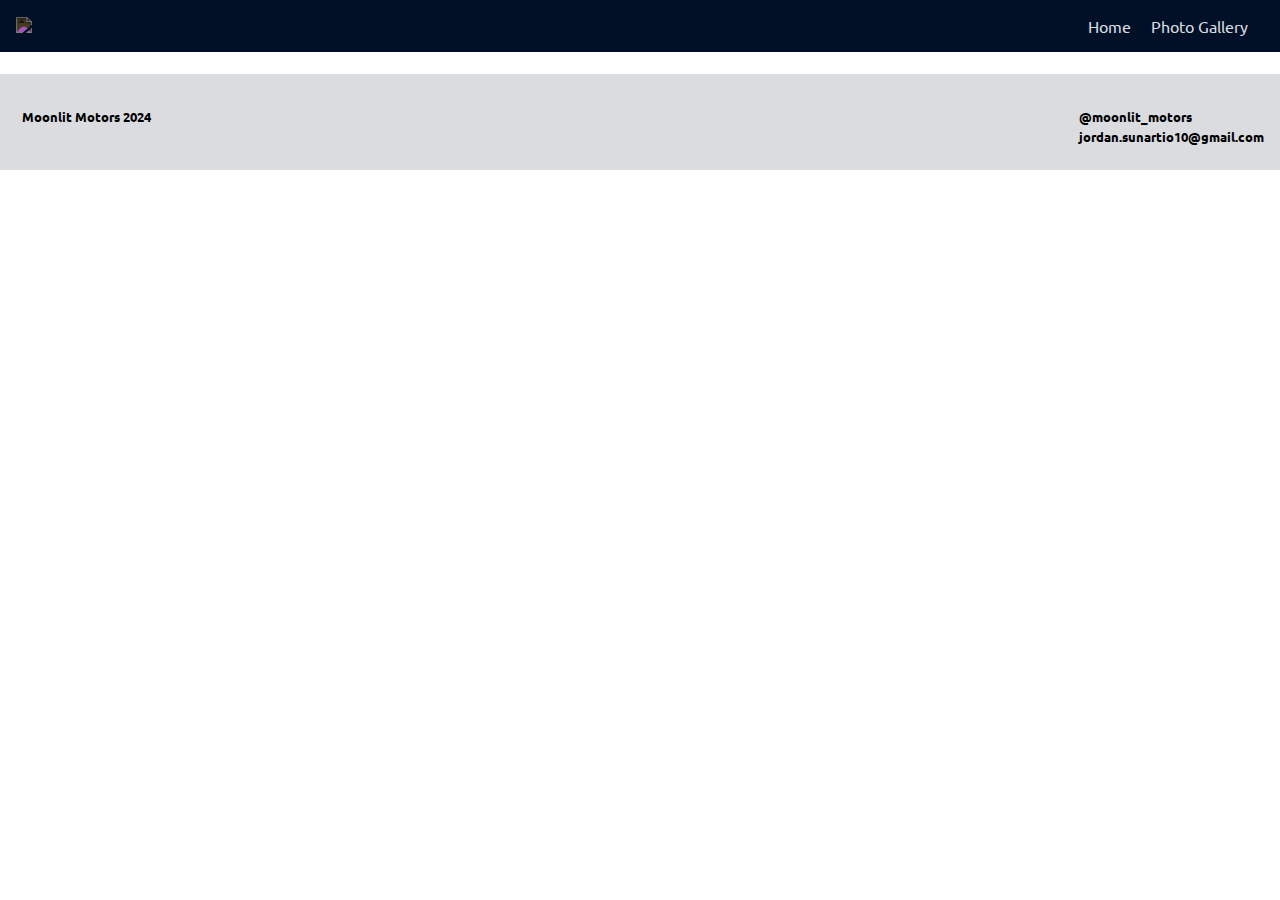
==== gallery.html @ 27edf60f "add gallery" ====
<!DOCTYPE html>
<html>
  <head>
    <link href="./resources/css/style.css"
    rel="stylesheet">
    <meta name="viewport"
    content="width=device-width,
    initial-scale=1">

    <!-- font awesome -->
    <script src="https://kit.fontawesome.com/3729f01691.js" crossorigin="anonymous"></script>

    <!-- fonts -->
    <link rel="preconnect" href="https://fonts.googleapis.com">
    <link rel="preconnect" href="https://fonts.gstatic.com" crossorigin>
    <link href="https://fonts.googleapis.com/css2?family=Ubuntu&display=swap" rel="stylesheet">
  </head>

  <!-- Header -->
  <header>
    <div id="logo-container">
      <img src="../../Instagram/logo/logo - moonlit motors.png">
    </div>

    <div id="nav-bar-container">
      <ul id="nav-bar">
        <li><a href="./index.html">Home</a></li>
        <li><a href="./gallery.html">Photo Gallery</a></li>
      </ul>
    </div>
  </header>

  <!-- Main Body -->
  <div id="body">

    <!-- Footer -->
    <footer>
      <span class="left">
        <i class="fa fa-copyright"></i>
      </span>
      <span class="left">
        <h5>Moonlit Motors 2024</h5>
      </span>

      <div id="contact" class="right">
        <div>
          <span class="left">
            <i class="fa fa-instagram"></i>
          </span>
          <span class="left">
            <h5>@moonlit_motors</h5>
          </span>
        </div>

        <div class="left">
          <span class="left">
            <i class="fa fa-envelope"></i>
          </span>
          <span class="left">
            <h5>jordan.sunartio10@gmail.com</h5>
          </span>
        </div>
      </div>
    </footer>
  </div>  
</html>
---- resources/css/style.css ----
/* General */
html {
  font-size: 16px;
  font-family: 'Ubuntu', sans-serif;
}

:root {
  --primaryblue: #02224f;
  --darkblue: #021027;
  --gray: #dadce0;
  --bluegray: #6f8096;
  --secondaryblue: #84abe3;
  --tertiaryblue: #759fd9;
}

body {
  margin: 0;
  padding: 0;
}

#body {
  position: relative;
  top: 74.19px;
}

/* Header */
header {
  background-color: var(--darkblue);
  display: flex;
  flex-wrap: nowrap;
  align-items: center;
  position: fixed;
  width: 100%;
  z-index: 11;
}

header #logo-container {
  padding: 1rem;
  width: 6rem;
}

header img {
  width: 100%;
  filter: invert(90%); /* change color from black to white for contrast against dark blue background */
}

header #nav-bar-container {
  width: 100%;
  display: flex;
  justify-content: end;
  margin-right: 2rem;
}

header li {
  list-style: none;
  display: inline-block;
  margin-left: 1rem;
}

header a {
  text-decoration: none;
  color: var(--gray);
  transition: color 0.3s;
}

header a:hover {
  color: white;
  font-weight: bold;
}

/* About */
#about {
  display: flex; 
  background-color: var(--darkblue);
  padding: 3rem 0 5rem 0;
}

#about-left,
#about-right {
  width: 50%;
}

#about-left {
  position: relative;
  left: 8%;
  padding: 1rem;
}

#about-left img {
  width: 100%;
  border-radius: 4px;
}

#about-right {
  background-color: #ffffff90;
  margin-top: 15%;
  position: relative;
  right: 8%;
  z-index: 10;
  height: fit-content;
  border-radius: 4px;
  padding: 2rem;
}

#about h1 {
  text-align: center;
}

/* Footer */
footer {
  padding: 2rem 1rem 4rem 1rem;
  background-color: var(--gray);
}

footer h5 {
  margin: 0.1rem 0 0.1rem 0.4rem;
}

footer .left {
  float: left;
}

footer .right {
  float: right;
}
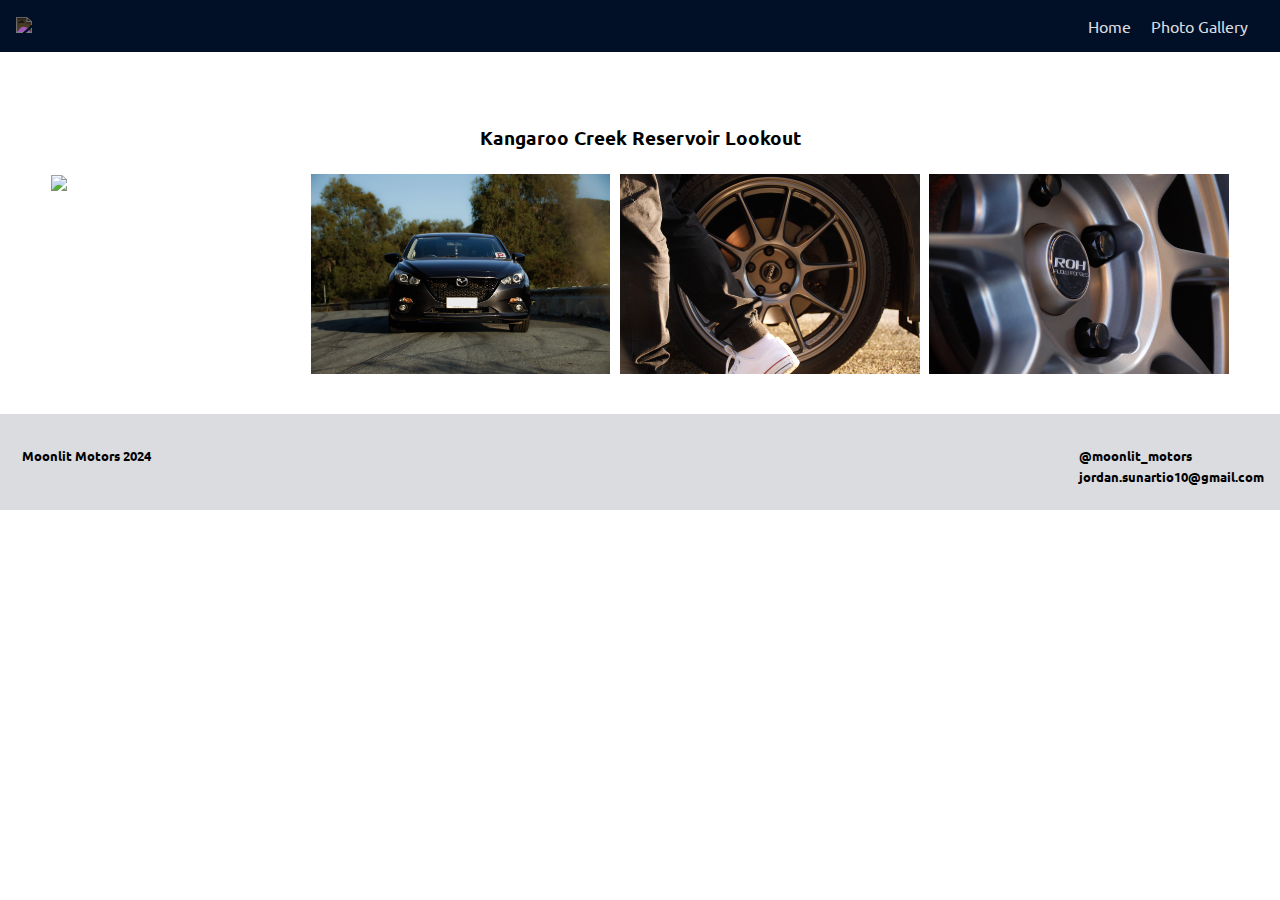
==== commit 559dea94: "add kangaroo creek photos" ====
--- a/gallery.html
+++ b/gallery.html
@@ -33,6 +33,25 @@
   <!-- Main Body -->
   <div id="body">
 
+    <!-- Gallery -->
+    <div id="kangaroo-creek" class="gallery-container">
+      <h3>Kangaroo Creek Reservoir Lookout</h3>
+      <div class="gallery">
+        <div class="img-container">
+          <img src="./resources/images/kangaroo creek/driver side wheel.jpg">
+        </div>
+        <div class="img-container">
+          <img src="./resources/images/kangaroo creek/front.jpg">
+        </div>
+        <div class="img-container">
+          <img src="./resources/images/kangaroo creek/wheel.jpg">
+        </div>
+        <div class="img-container">
+          <img src="./resources/images/kangaroo creek/wheel closeup.jpg">
+        </div>
+      </div>
+    </div>
+
     <!-- Footer -->
     <footer>
       <span class="left">
--- a/resources/css/style.css
+++ b/resources/css/style.css
@@ -84,6 +84,11 @@
   position: relative;
   left: 8%;
   padding: 1rem;
+  transition: width 0.75s;
+}
+
+#about-left:hover {
+  width: 60%;
 }
 
 #about-left img {
@@ -106,6 +111,31 @@
   text-align: center;
 }
 
+/* Gallery */
+.gallery-container {
+  padding: 2rem 1rem;
+}
+
+.gallery-container h3 {
+  text-align: center;
+}
+
+.gallery {
+  display: flex;
+  justify-content: center;
+  flex-wrap: wrap;
+}
+
+.gallery .img-container {
+  margin: 0.3rem;
+  min-width: 250px;
+  max-width: 24%;
+}
+
+.gallery img {
+  width: 100%;
+}
+
 /* Footer */
 footer {
   padding: 2rem 1rem 4rem 1rem;
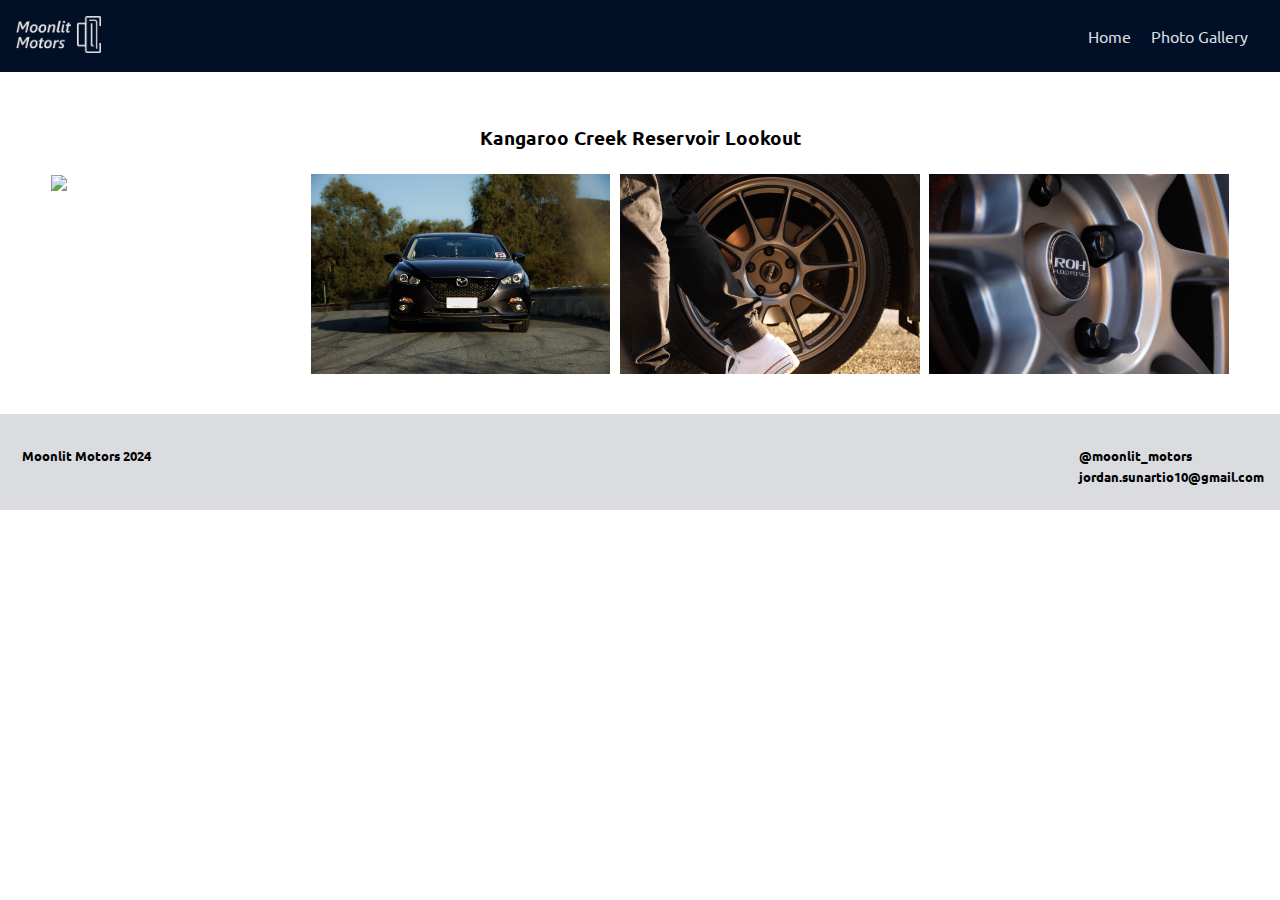
==== commit 3c1cd792: "fixed file locations" ====
--- a/gallery.html
+++ b/gallery.html
@@ -19,7 +19,7 @@
   <!-- Header -->
   <header>
     <div id="logo-container">
-      <img src="../../Instagram/logo/logo - moonlit motors.png">
+      <img src="./resources/images/logo/logo - moonlit motors.png">
     </div>
 
     <div id="nav-bar-container">
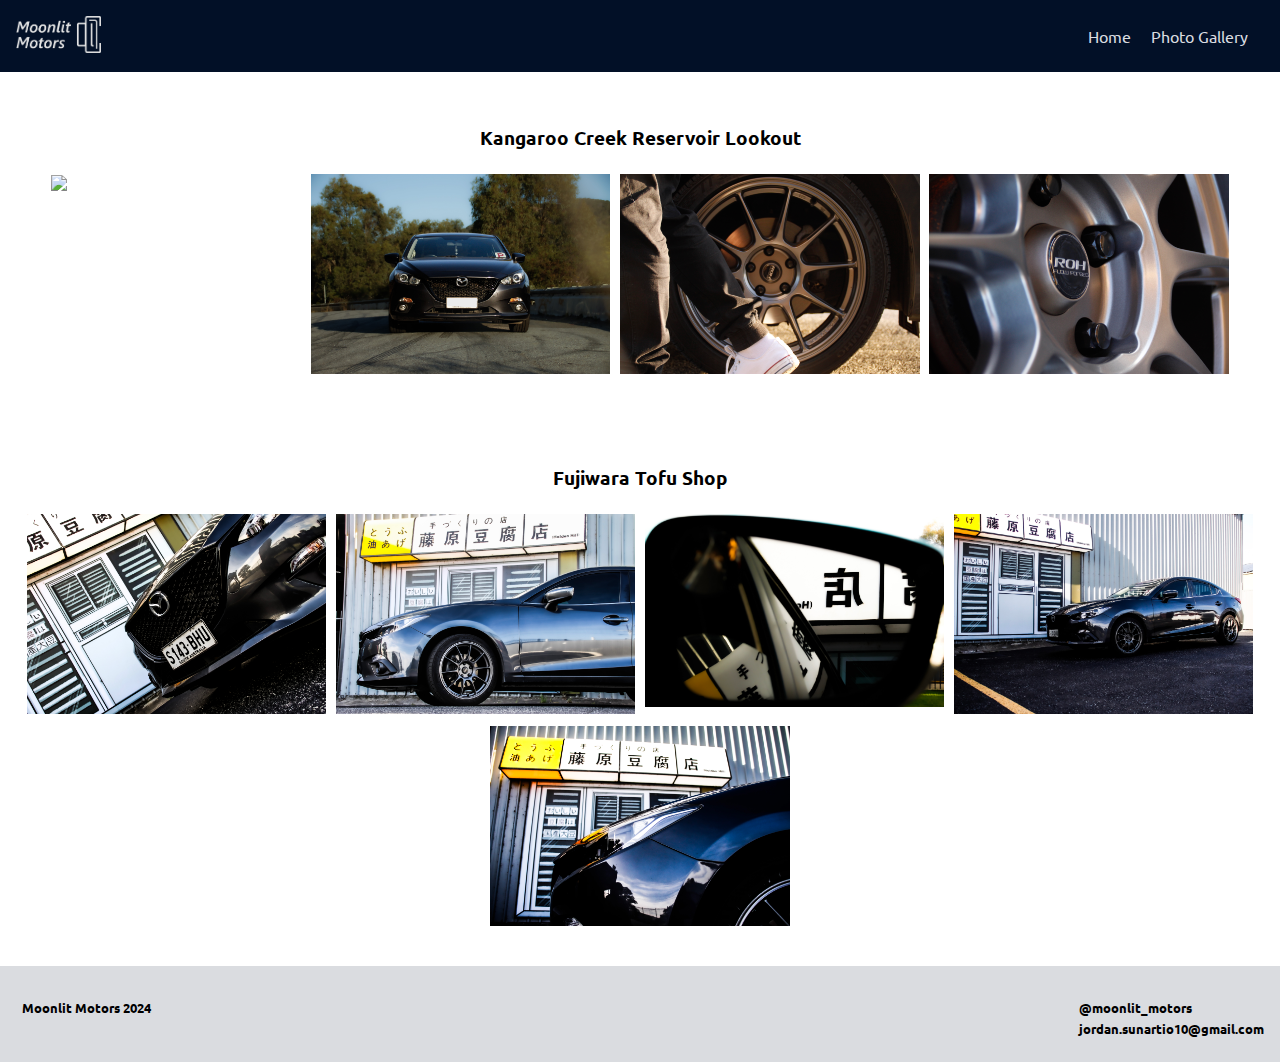
==== commit d4d29fc2: "add tofu shop photos to site" ====
--- a/gallery.html
+++ b/gallery.html
@@ -34,7 +34,8 @@
   <div id="body">
 
     <!-- Gallery -->
-    <div id="kangaroo-creek" class="gallery-container">
+    <!-- Kangaroo Creek Reservoir Lookout -->
+    <div class="gallery-container">
       <h3>Kangaroo Creek Reservoir Lookout</h3>
       <div class="gallery">
         <div class="img-container">
@@ -48,6 +49,28 @@
         </div>
         <div class="img-container">
           <img src="./resources/images/kangaroo creek/wheel closeup.jpg">
+        </div>
+      </div>
+    </div>
+
+    <!-- Fujiwara Tofu Shop -->
+    <div class="gallery-container">
+      <h3>Fujiwara Tofu Shop</h3>
+      <div class="gallery">
+        <div class="img-container">
+          <img src="./resources/images/fujiwara tofu shop/front tilted.jpg">
+        </div>
+        <div class="img-container">
+          <img src="./resources/images/fujiwara tofu shop/side closeup.jpg">
+        </div>
+        <div class="img-container">
+          <img src="./resources/images/fujiwara tofu shop/wing mirror reflection.jpg">
+        </div>
+        <div class="img-container">
+          <img src="./resources/images/fujiwara tofu shop/side mid shot.jpg">
+        </div>
+        <div class="img-container">
+          <img src="./resources/images/fujiwara tofu shop/wheel closeup.jpg">
         </div>
       </div>
     </div>
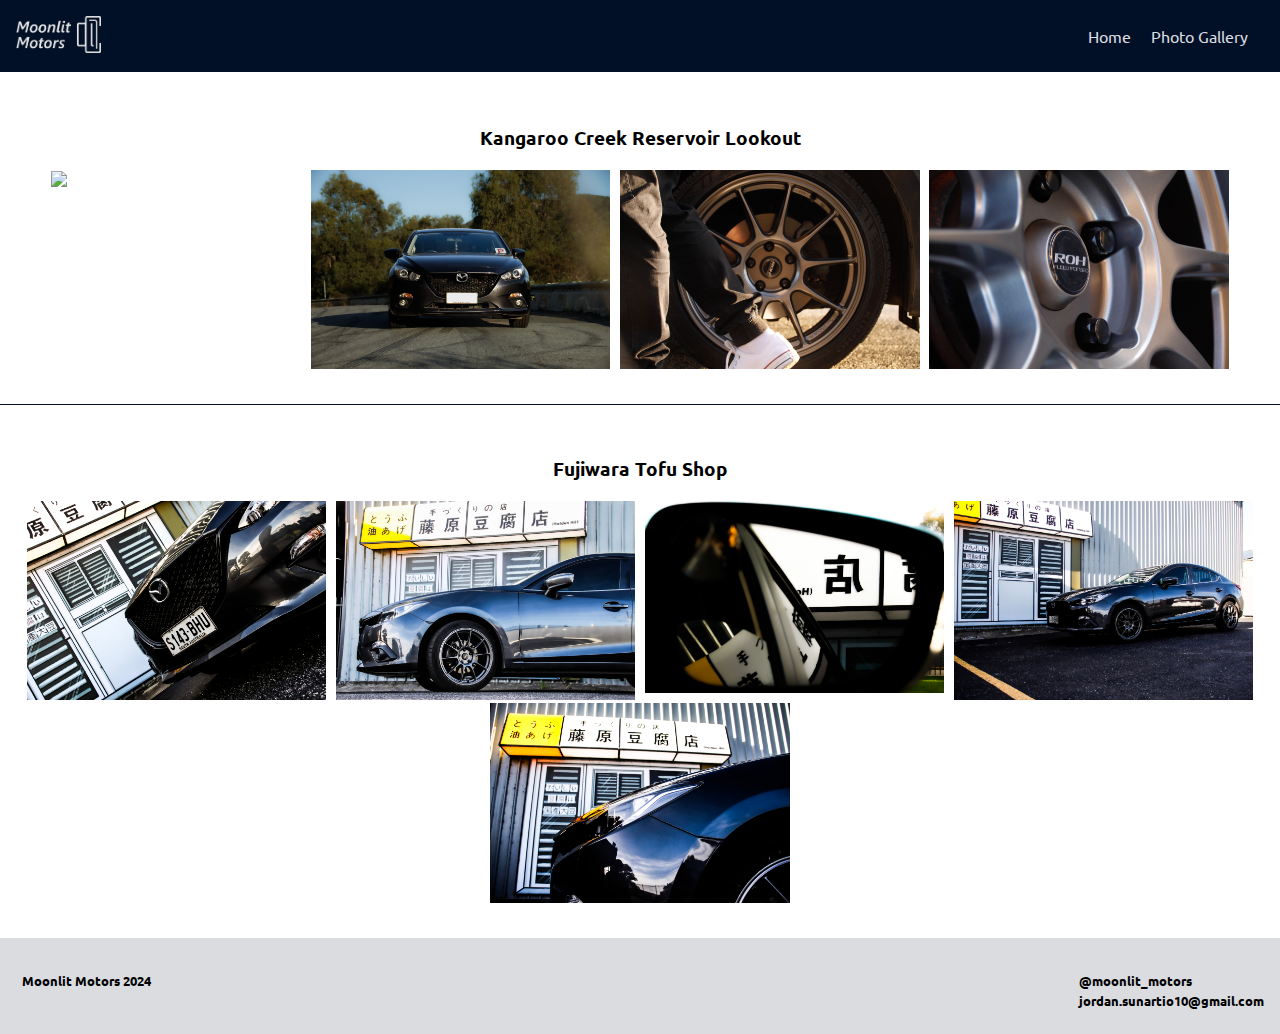
==== commit 7b092ca7: "finish tofu shop" ====
--- a/gallery.html
+++ b/gallery.html
@@ -54,7 +54,7 @@
     </div>
 
     <!-- Fujiwara Tofu Shop -->
-    <div class="gallery-container">
+    <div class="gallery-container gallery-container-bottom">
       <h3>Fujiwara Tofu Shop</h3>
       <div class="gallery">
         <div class="img-container">
--- a/resources/css/style.css
+++ b/resources/css/style.css
@@ -114,6 +114,11 @@
 /* Gallery */
 .gallery-container {
   padding: 2rem 1rem;
+  border-bottom: 1px solid var(--darkblue);
+}
+
+.gallery-container-bottom {
+  border-bottom: none;
 }
 
 .gallery-container h3 {
@@ -127,7 +132,7 @@
 }
 
 .gallery .img-container {
-  margin: 0.3rem;
+  margin: 0 0.3rem;
   min-width: 250px;
   max-width: 24%;
 }
